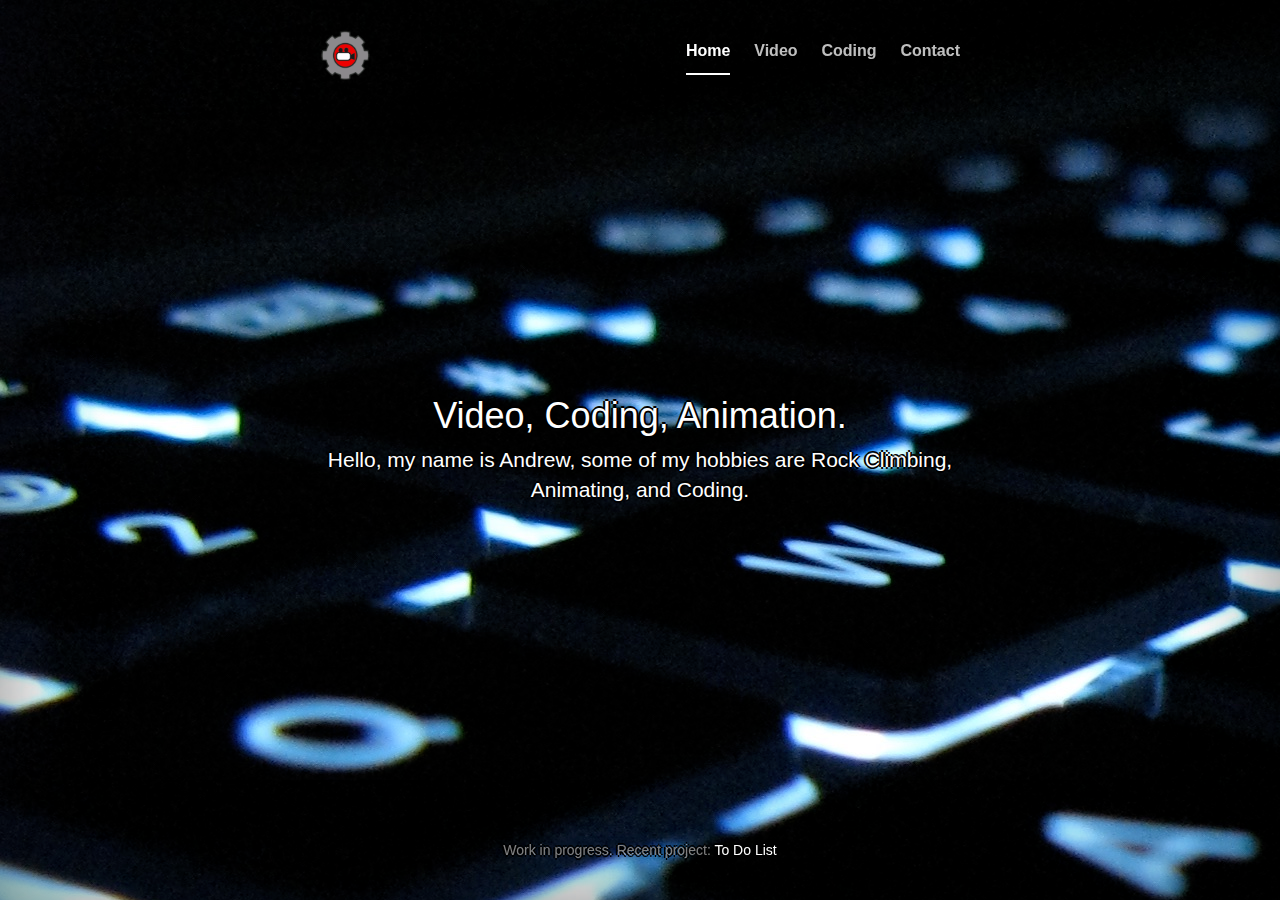
==== index.html @ 13c0f6d6 "Website add" ====
<!DOCTYPE html>
<html lang="en">
  <head>
    <meta charset="utf-8">
    <meta http-equiv="X-UA-Compatible" content="IE=edge">
    <meta name="viewport" content="width=device-width, initial-scale=1">
    <!-- The above 3 meta tags *must* come first in the head; any other head content must come *after* these tags -->
    <meta name="description" content="">
    <meta name="author" content="">
    <link rel="icon" href="../../favicon.ico">

    <title>Anelon Home</title>

    <!-- Bootstrap core CSS -->
    <link href="css/bootstrap.min.css" rel="stylesheet">

    <!-- IE10 viewport hack for Surface/desktop Windows 8 bug -->
    <!--<link href="../../assets/css/ie10-viewport-bug-workaround.css" rel="stylesheet"> -->

    <!-- Custom styles for this template -->
    <link href="cover.css" rel="stylesheet">

    <!-- Just for debugging purposes. Don't actually copy these 2 lines! -->
    <!--[if lt IE 9]><script src="../../assets/js/ie8-responsive-file-warning.js"></script><![endif]-->
    <!--<script src="../../assets/js/ie-emulation-modes-warning.js"></script> -->

    <!-- HTML5 shim and Respond.js for IE8 support of HTML5 elements and media queries -->
    <!--[if lt IE 9]>
      <script src="https://oss.maxcdn.com/html5shiv/3.7.2/html5shiv.min.js"></script>
      <script src="https://oss.maxcdn.com/respond/1.4.2/respond.min.js"></script>
    <![endif]-->
  </head>

  <body>

    <div class="site-wrapper">

      <div class="site-wrapper-inner">

        <div class="cover-container">

          <div class="masthead clearfix">
            <div class="inner">
              <img class = "masthead-brand" src = "images/logo-plain.png" height = "50" width = "50">
              <nav>
                <ul class="nav masthead-nav">
                  <li class="active"><a href="index.html">Home</a></li>
                  <li><a href="video.html">Video</a></li>
                  <li><a href="coding.html">Coding</a></li>
                  <li><a href="contact.html">Contact</a></li>
                </ul>
              </nav>
            </div>
          </div>

          <div class="inner cover">
            <h1 class="cover-heading">Video, Coding, Animation.</h1>
            <p class="lead">Hello, my name is Andrew, some of my hobbies are Rock Climbing, Animating, and Coding.</p>
          </div>

          <div class="mastfoot">
            <div class="inner">
              <p>Work in progress. Recent project: <a href= "ToDo/index.html">To Do List</a></p>
            </div>
          </div>

        </div>

      </div>

    </div>

    <!-- Bootstrap core JavaScript
    ================================================== -->
    <!-- Placed at the end of the document so the pages load faster -->
    <script src="https://ajax.googleapis.com/ajax/libs/jquery/1.11.3/jquery.min.js"></script>
    <script>window.jQuery || document.write('<script src="../../assets/js/vendor/jquery.min.js"><\/script>')</script>
    <script src="js/bootstrap.min.js"></script>
    <!-- IE10 viewport hack for Surface/desktop Windows 8 bug -->
    <!--<script src="../../assets/js/ie10-viewport-bug-workaround.js"></script> -->
  </body>
</html>
---- cover.css ----
/*
 * Globals
 */

/* Links */
a,
a:focus,
a:hover {
    color: #fff;
}

/* Custom default button */
.btn-default,
.btn-default:hover,
.btn-default:focus {
    color: #333;
    text-shadow: none; /* Prevent inheritence from `body` */
    background-color: #fff;
    border: 1px solid #fff;
}


/*
 * Base structure
 */

html,
body {
    height: 100%;
    background-image: url(images/keyboardImg.jpg);
}
body {
    color: #fff;
    text-align: center;
    text-shadow: 0 1px 3px rgba(0,0,0,.5);
}

/* Extra markup and styles for table-esque vertical and horizontal centering */
.site-wrapper {
    display: table;
    width: 100%;
    height: 100%; /* For at least Firefox */
    min-height: 100%;
    -webkit-box-shadow: inset 0 0 100px rgba(0,0,0,.5);
        box-shadow: inset 0 0 100px rgba(0,0,0,.5);
}
.site-wrapper-inner {
    display: table-cell;
    vertical-align: top;
}
.cover-container {
    margin-right: auto;
    margin-left: auto;
}

/* Padding for spacing */
.inner {
    padding: 30px;
    text-shadow: -2px 0 black, 0 2px black, 2px 0 black, 0 -2px black;
}


/*
 * Header
 */
.masthead-brand {
  margin-bottom: 10px;
}

.masthead-nav > li {
  display: inline-block;
}
.masthead-nav > li + li {
  margin-left: 20px;
}
.masthead-nav > li > a {
  padding-right: 0;
  padding-left: 0;
  font-size: 16px;
  font-weight: bold;
  color: #fff; /* IE8 proofing */
  color: rgba(255,255,255,.75);
  border-bottom: 2px solid transparent;
}
.masthead-nav > li > a:hover,
.masthead-nav > li > a:focus {
  background-color: transparent;
  border-bottom-color: #a9a9a9;
  border-bottom-color: rgba(255,255,255,.25);
}
.masthead-nav > .active > a,
.masthead-nav > .active > a:hover,
.masthead-nav > .active > a:focus {
  color: #fff;
  border-bottom-color: #fff;
}

@media (min-width: 768px) {
  .masthead-brand {
    float: left;
  }
  .masthead-nav {
    float: right;
  }
}


/*
 * Cover
 */

.cover {
  padding: 0 20px;
}
.cover .btn-lg {
  padding: 10px 20px;
  font-weight: bold;
}


/*
 * Footer
 */

.mastfoot {
  color: #999; /* IE8 proofing */
  color: rgba(255,255,255,.5);
}


/*
 * Affix and center
 */

@media (min-width: 768px) {
  /* Pull out the header and footer */
  .masthead {
    position: fixed;
    top: 0;
  }
  .mastfoot {
    position: fixed;
    bottom: 0;
  }
  /* Start the vertical centering */
  .site-wrapper-inner {
    vertical-align: middle;
  }
  /* Handle the widths */
  .masthead,
  .mastfoot,
  .cover-container {
    width: 100%; /* Must be percentage or pixels for horizontal alignment */
  }
}

@media (min-width: 992px) {
  .masthead,
  .mastfoot,
  .cover-container {
    width: 700px;
  }
}
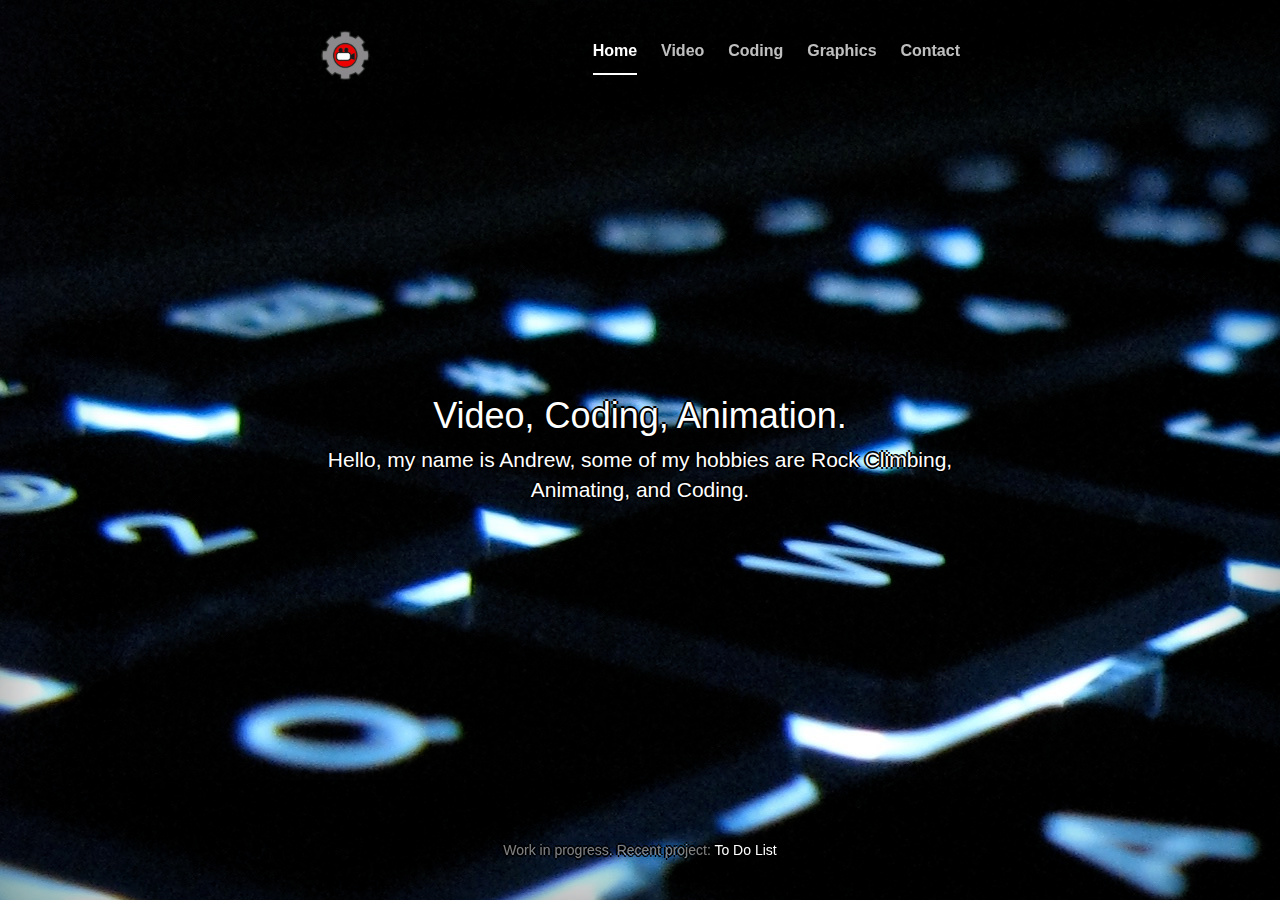
==== commit 9f84e476: "added graphics.html" ====
--- a/index.html
+++ b/index.html
@@ -48,6 +48,7 @@
                   <li class="active"><a href="index.html">Home</a></li>
                   <li><a href="video.html">Video</a></li>
                   <li><a href="coding.html">Coding</a></li>
+                  <li><a href="graphic.html">Graphics</a></li>
                   <li><a href="contact.html">Contact</a></li>
                 </ul>
               </nav>
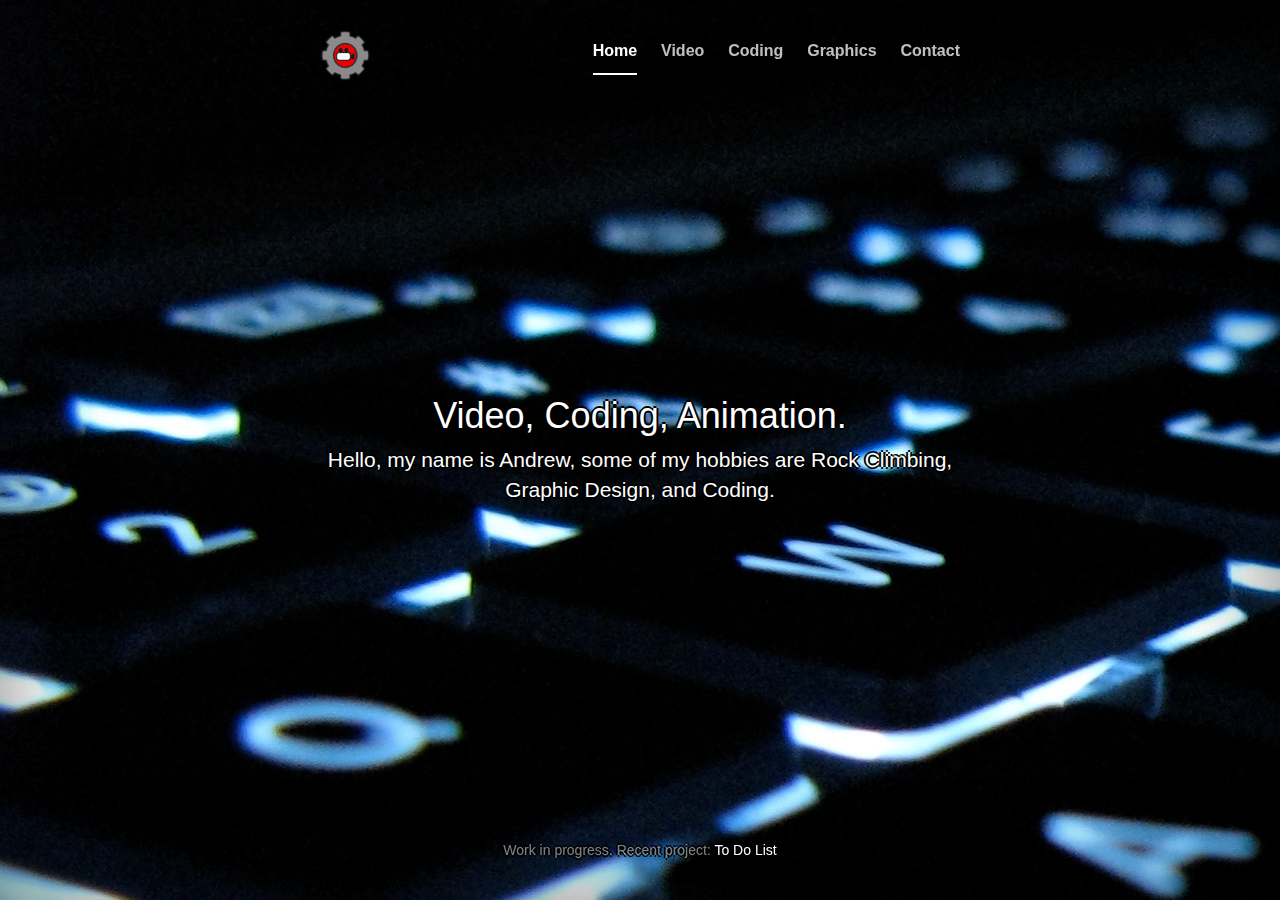
==== commit 2ee0053c: "Changed animation to graphics" ====
--- a/index.html
+++ b/index.html
@@ -57,7 +57,7 @@
 
           <div class="inner cover">
             <h1 class="cover-heading">Video, Coding, Animation.</h1>
-            <p class="lead">Hello, my name is Andrew, some of my hobbies are Rock Climbing, Animating, and Coding.</p>
+            <p class="lead">Hello, my name is Andrew, some of my hobbies are Rock Climbing, Graphic Design, and Coding.</p>
           </div>
 
           <div class="mastfoot">
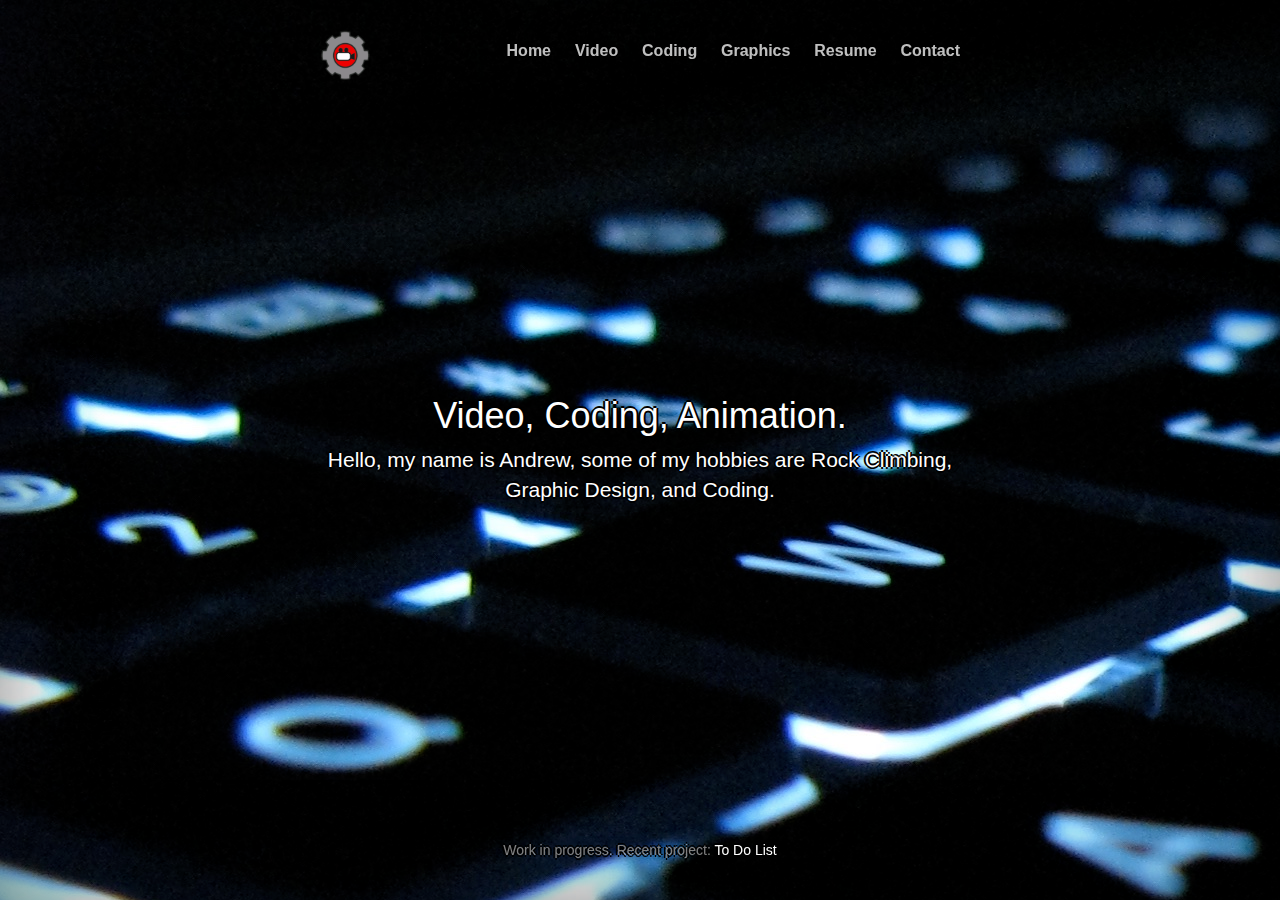
==== commit c41138c5: "added resume (find recent file soon)" ====
--- a/index.html
+++ b/index.html
@@ -1,84 +1,77 @@
-
 <!DOCTYPE html>
 <html lang="en">
-  <head>
-    <meta charset="utf-8">
-    <meta http-equiv="X-UA-Compatible" content="IE=edge">
-    <meta name="viewport" content="width=device-width, initial-scale=1">
-    <!-- The above 3 meta tags *must* come first in the head; any other head content must come *after* these tags -->
-    <meta name="description" content="">
-    <meta name="author" content="">
-    <link rel="icon" href="../../favicon.ico">
 
-    <title>Anelon Home</title>
+<head>
+  <meta charset="utf-8">
+  <meta http-equiv="X-UA-Compatible" content="IE=edge">
+  <meta name="viewport" content="width=device-width, initial-scale=1">
+  <!-- The above 3 meta tags *must* come first in the head; any other head content must come *after* these tags -->
+  <meta name="description" content="">
+  <meta name="author" content="">
+  <link rel="icon" href="../../favicon.ico">
 
-    <!-- Bootstrap core CSS -->
-    <link href="css/bootstrap.min.css" rel="stylesheet">
+  <title>Anelon Home</title>
 
-    <!-- IE10 viewport hack for Surface/desktop Windows 8 bug -->
-    <!--<link href="../../assets/css/ie10-viewport-bug-workaround.css" rel="stylesheet"> -->
+  <!-- Bootstrap core CSS -->
+  <link href="css/bootstrap.min.css" rel="stylesheet">
 
-    <!-- Custom styles for this template -->
-    <link href="cover.css" rel="stylesheet">
+  <!-- IE10 viewport hack for Surface/desktop Windows 8 bug -->
+  <!--<link href="../../assets/css/ie10-viewport-bug-workaround.css" rel="stylesheet"> -->
 
-    <!-- Just for debugging purposes. Don't actually copy these 2 lines! -->
-    <!--[if lt IE 9]><script src="../../assets/js/ie8-responsive-file-warning.js"></script><![endif]-->
-    <!--<script src="../../assets/js/ie-emulation-modes-warning.js"></script> -->
+  <!-- Custom styles for this template -->
+  <link href="cover.css" rel="stylesheet">
 
-    <!-- HTML5 shim and Respond.js for IE8 support of HTML5 elements and media queries -->
-    <!--[if lt IE 9]>
+  <!-- Just for debugging purposes. Don't actually copy these 2 lines! -->
+  <!--[if lt IE 9]><script src="../../assets/js/ie8-responsive-file-warning.js"></script><![endif]-->
+  <!--<script src="../../assets/js/ie-emulation-modes-warning.js"></script> -->
+
+  <!-- HTML5 shim and Respond.js for IE8 support of HTML5 elements and media queries -->
+  <!--[if lt IE 9]>
       <script src="https://oss.maxcdn.com/html5shiv/3.7.2/html5shiv.min.js"></script>
       <script src="https://oss.maxcdn.com/respond/1.4.2/respond.min.js"></script>
     <![endif]-->
-  </head>
+  <script src="//code.jquery.com/jquery-1.10.2.js"></script>
+  <script>
+    $(function() {
+      $("#header").load("header.html");
+      $("#footer").load("footer.html");
+    });
+  </script>
+</head>
 
-  <body>
+<body>
+  <div class="site-wrapper">
+    <div class="site-wrapper-inner">
+      <div class="cover-container">
+        <div id="header"></div>
+        
+        <div class="inner cover">
+          <h1 class="cover-heading">Video, Coding, Animation.</h1>
+          <p class="lead">Hello, my name is Andrew, some of my hobbies are Rock Climbing, Graphic Design, and Coding.</p>
+        </div>
 
-    <div class="site-wrapper">
-
-      <div class="site-wrapper-inner">
-
-        <div class="cover-container">
-
-          <div class="masthead clearfix">
-            <div class="inner">
-              <img class = "masthead-brand" src = "images/logo-plain.png" height = "50" width = "50">
-              <nav>
-                <ul class="nav masthead-nav">
-                  <li class="active"><a href="index.html">Home</a></li>
-                  <li><a href="video.html">Video</a></li>
-                  <li><a href="coding.html">Coding</a></li>
-                  <li><a href="graphic.html">Graphics</a></li>
-                  <li><a href="contact.html">Contact</a></li>
-                </ul>
-              </nav>
-            </div>
+        <div class="mastfoot">
+          <div class="inner">
+            <p>Work in progress. Recent project: <a href="ToDo/index.html">To Do List</a></p>
           </div>
-
-          <div class="inner cover">
-            <h1 class="cover-heading">Video, Coding, Animation.</h1>
-            <p class="lead">Hello, my name is Andrew, some of my hobbies are Rock Climbing, Graphic Design, and Coding.</p>
-          </div>
-
-          <div class="mastfoot">
-            <div class="inner">
-              <p>Work in progress. Recent project: <a href= "ToDo/index.html">To Do List</a></p>
-            </div>
-          </div>
-
         </div>
 
       </div>
 
     </div>
 
-    <!-- Bootstrap core JavaScript
+  </div>
+
+  <!-- Bootstrap core JavaScript
     ================================================== -->
-    <!-- Placed at the end of the document so the pages load faster -->
-    <script src="https://ajax.googleapis.com/ajax/libs/jquery/1.11.3/jquery.min.js"></script>
-    <script>window.jQuery || document.write('<script src="../../assets/js/vendor/jquery.min.js"><\/script>')</script>
-    <script src="js/bootstrap.min.js"></script>
-    <!-- IE10 viewport hack for Surface/desktop Windows 8 bug -->
-    <!--<script src="../../assets/js/ie10-viewport-bug-workaround.js"></script> -->
-  </body>
+  <!-- Placed at the end of the document so the pages load faster -->
+  <script src="https://ajax.googleapis.com/ajax/libs/jquery/1.11.3/jquery.min.js"></script>
+  <script>
+    window.jQuery || document.write('<script src="../../assets/js/vendor/jquery.min.js"><\/script>')
+  </script>
+  <script src="js/bootstrap.min.js"></script>
+  <!-- IE10 viewport hack for Surface/desktop Windows 8 bug -->
+  <!--<script src="../../assets/js/ie10-viewport-bug-workaround.js"></script> -->
+</body>
+
 </html>
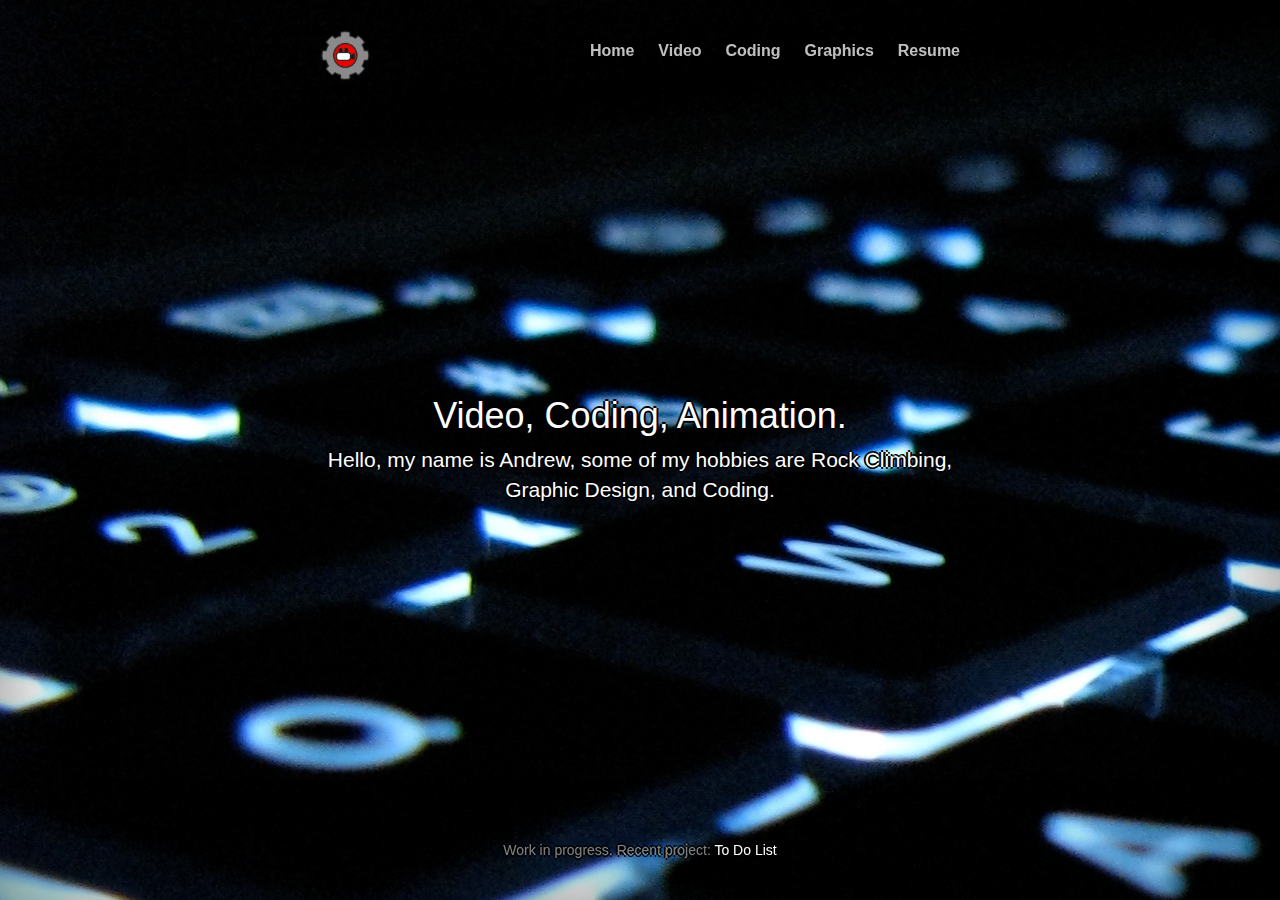
==== commit 267e69e8: "code clean up" ====
--- a/index.html
+++ b/index.html
@@ -11,20 +11,12 @@
   <link rel="icon" href="../../favicon.ico">
 
   <title>Anelon Home</title>
-
   <!-- Bootstrap core CSS -->
   <link href="css/bootstrap.min.css" rel="stylesheet">
-
   <!-- IE10 viewport hack for Surface/desktop Windows 8 bug -->
   <!--<link href="../../assets/css/ie10-viewport-bug-workaround.css" rel="stylesheet"> -->
-
   <!-- Custom styles for this template -->
   <link href="cover.css" rel="stylesheet">
-
-  <!-- Just for debugging purposes. Don't actually copy these 2 lines! -->
-  <!--[if lt IE 9]><script src="../../assets/js/ie8-responsive-file-warning.js"></script><![endif]-->
-  <!--<script src="../../assets/js/ie-emulation-modes-warning.js"></script> -->
-
   <!-- HTML5 shim and Respond.js for IE8 support of HTML5 elements and media queries -->
   <!--[if lt IE 9]>
       <script src="https://oss.maxcdn.com/html5shiv/3.7.2/html5shiv.min.js"></script>
@@ -73,5 +65,4 @@
   <!-- IE10 viewport hack for Surface/desktop Windows 8 bug -->
   <!--<script src="../../assets/js/ie10-viewport-bug-workaround.js"></script> -->
 </body>
-
 </html>
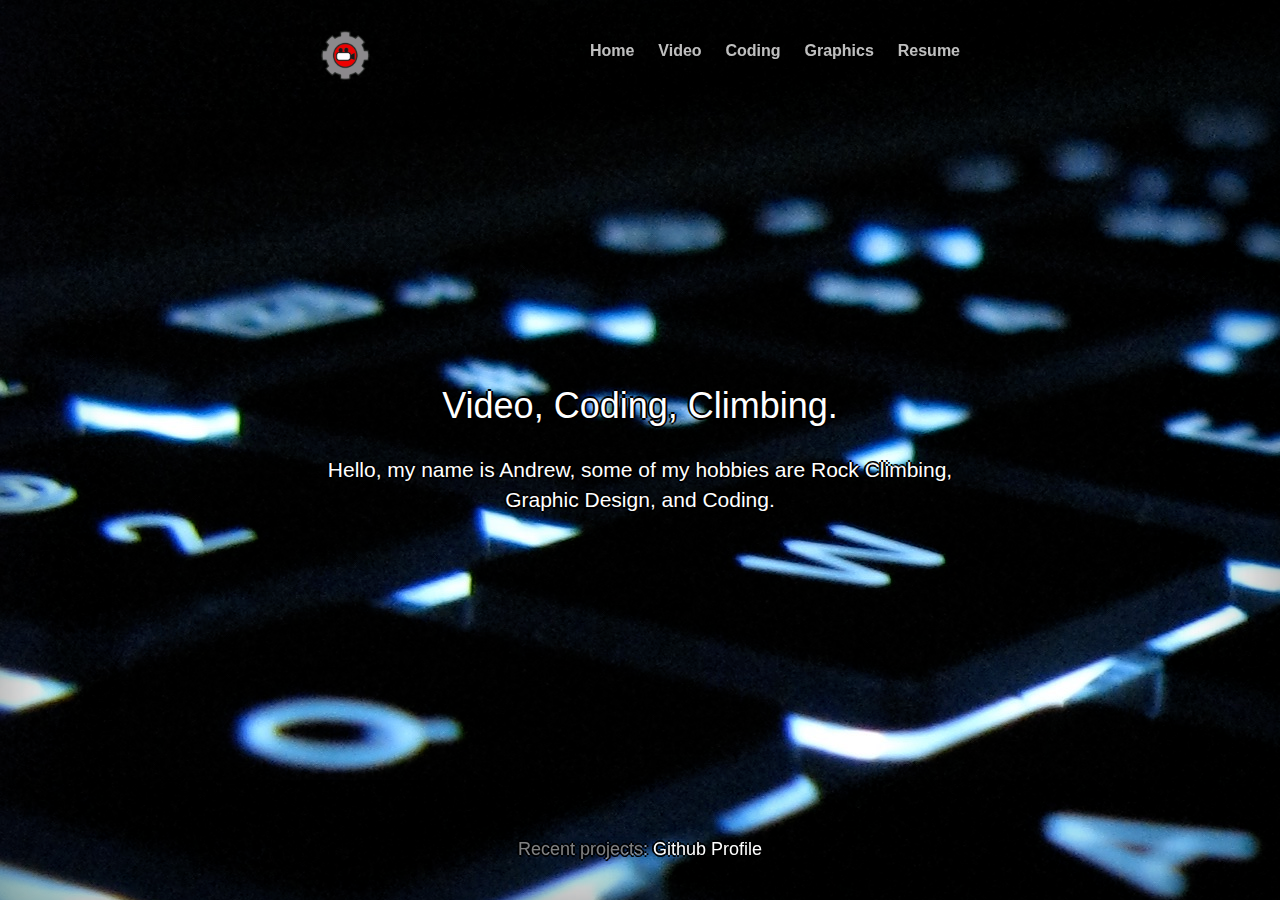
==== commit f483f607: "added dos and kerney points, and some other minor updates" ====
--- a/index.html
+++ b/index.html
@@ -38,13 +38,13 @@
         <div id="header"></div>
         
         <div class="inner cover">
-          <h1 class="cover-heading">Video, Coding, Animation.</h1>
-          <p class="lead">Hello, my name is Andrew, some of my hobbies are Rock Climbing, Graphic Design, and Coding.</p>
+		<h1 class="cover-heading">Video, Coding, Climbing.</h1><br>
+        	<p class="lead">Hello, my name is Andrew, some of my hobbies are Rock Climbing, Graphic Design, and Coding.</p>
         </div>
 
         <div class="mastfoot">
           <div class="inner">
-            <p>Work in progress. Recent project: <a href="ToDo/index.html">To Do List</a></p>
+		<h4>Recent projects: <a href="github.com/anelon">Github Profile</a></h4>
           </div>
         </div>
 
